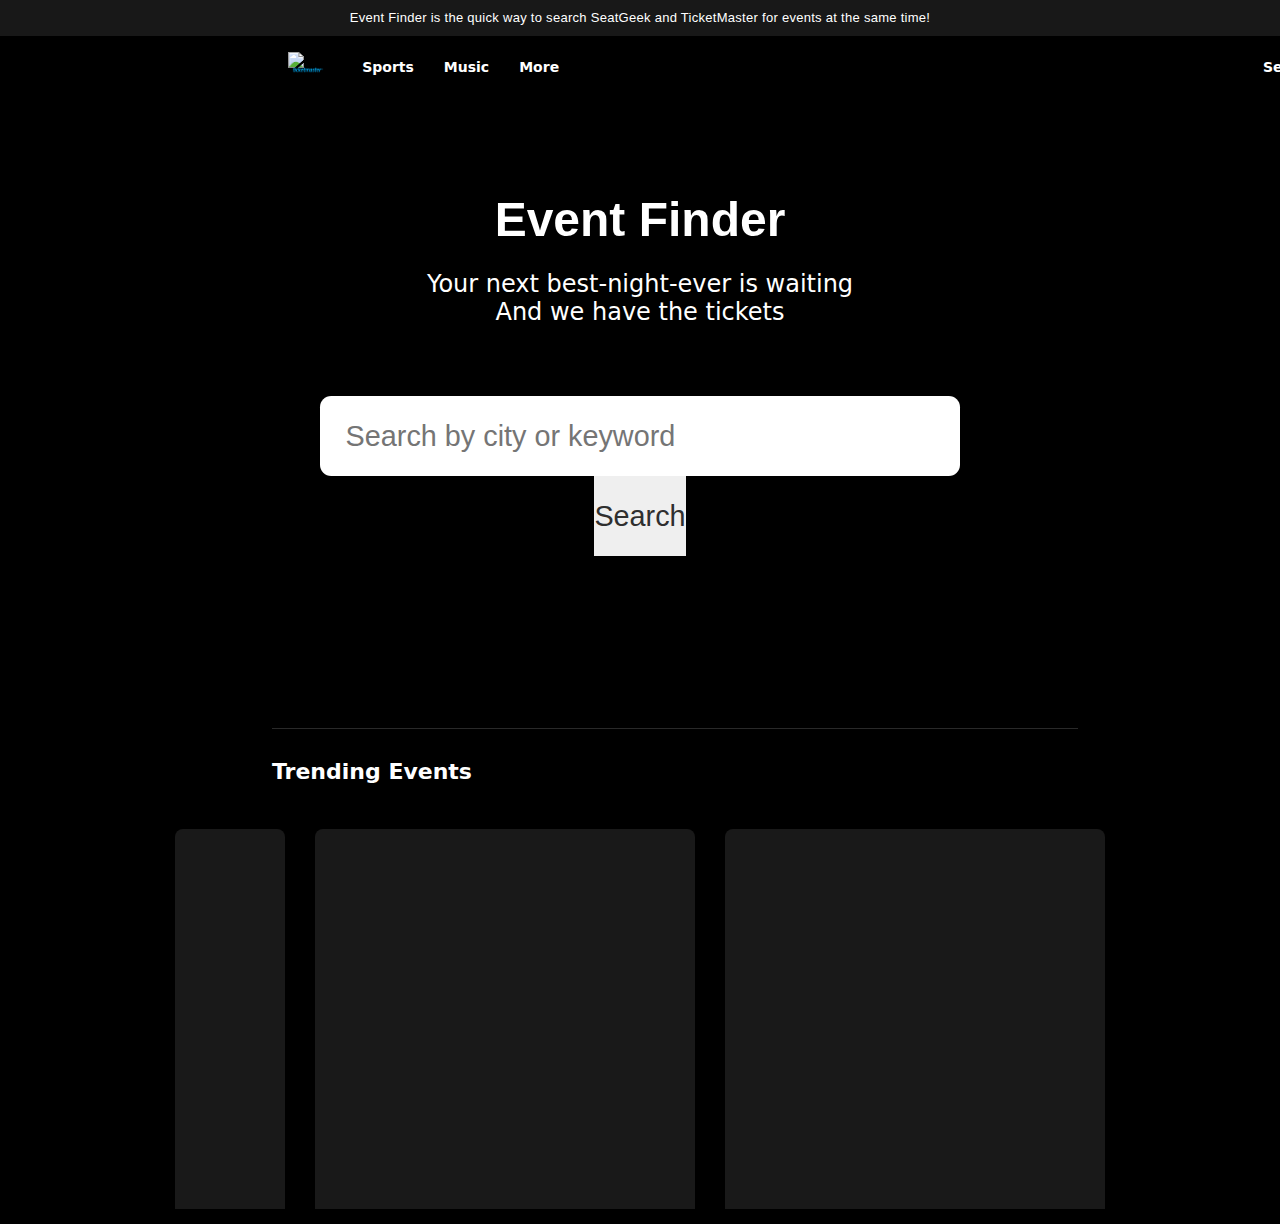
==== index.html @ c9721bfa "Update index.html" ====
<!DOCTYPE html>
<html>
    <head>
        <title>Event Finder</title>
        <link rel="stylesheet" type="text/css" href="./event-finder/assets/style.css">
        <link rel="stylesheet" href="https://cdn.jsdelivr.net/npm/bulma@0.9.4/css/bulma.min.css">
        <meta charset="UTF-8">
        <meta http-equiv="X-UA-Compatible" content="IE=edge">
        <meta name="viewport" content="width=device-width, initial-scale=1.0">
    </head>

        <body>
            <!----hero Section start---->

            <div class="top-banner">
                <a target="_blank">Event Finder is the quick way to search SeatGeek and TicketMaster for events at the same time!</a>
              </div>

            <div id="hero" class="hero">

                <nav>
                    <div>                       
                        <a href=""></a>
                        <img src="./event-finder/assets/images/seatgeeklogo.png" alt="SeatGeek logo">
                        <img src="./event-finder/assets/images/ticketmaster-5-logo.png" alt="TicketMaster logo" class="ticketmaster">
                    </div>
                    
                    
                    <ul class="left">
                        <li>
                            <a href="#sports">Sports</a>
                        </li>

                        <li>
                            <a href="#music">Music</a>
                        </li>

                        <li>
                            <a href="#more">More</a>
                        </li>

                    </ul>
                    

                    <ul class="right">

                        <li>
                            <a href="#sell">Sell</a>
                        </li>

                        <li>
                            <a href="#support">Support</a>
                        </li>

                        <li>
                            <a href="#login">Log in</a>
                        </li>
                    </ul>

                </nav>



                <div id="home" class="contents">
                   
                    <h1 class="h1">Event Finder</h1>
                         
                    <h3 class="h3">Your next best-night-ever is waiting
                            <br>
                         And we have the tickets
                    </h3>
                    

                    <form onsubmit="event.preventDefault();" role="search">
                        <label for="search">Search by city</label>
                        <input id="search" type="search" placeholder="Search by city or keyword" autofocus required />
                      
                      <br>
                      <button class="button **is-medium is-success is-rounded**" id="search">Search</button>
                    </form>

                </div>

                 <!----trending events START---->
                
              

                <hr class="hr">
                        <div class="title">
                            <h2 class="title">Trending Events</h2>
                        </div>

                        
                        <section class="events"> 

                        <div class="boxes">
                            <div id="event1" class="cards">
                                <div class="event1">

                                <img src="/" alt=""  />

                                <h2 id="name"></h2>
                    
                                <h3 id="localDate"></h3>
                                
                                <h3 id="venue"></h3>
                                
                                
                            </div>
                        </div>
                
                            <div class="boxes">
                                <div id="event2" class="cards">
                                    <div class="event2">

                                        <img src="./" alt=""  />
                                    
                                        <h2 id="name"></h2>

                                        <h3 id="localDate"></h3>
                                        
                                        <h3 id="venue"></h3>
                                </div>
                            </div>
                
                            <div class="boxes">
                                <div id="event3" class="cards">
                                    <div class="event3">

                                        <img src="/" alt=""  />
                                    
                                        <h2 id="name"></h2>

                                        <h3 id="localDate"></h3>
                                        
                                        <h3 id="venue"></h3>
                             </div>                                   
                          </div>
                        </div>
                        
                    </div>
                    
                </section>
                
            </div>
            <!----trending events END---->
        <script src="https://code.jquery.com/jquery-1.11.3.min.js"></script>
        <script src="./event-finder/assets/script.js"></script>
            </body>
</html>
---- event-finder/assets/style.css ----
*{
	padding: 0;
	margin: 0;
	font-family: ui-sand-serif, system-ui, -apple-system, BlinkMacSystemFont, 'Segoe UI', Roboto, 'Helvetica Neue', 
    Arial, 'Noto Sans', sans-serif, 'Apple Color Emoji', 'Segoe UI Emoji', 'Segoe UI Symbol', 'Noto Color Emoji';
	box-sizing: border-box;
}

:root {
    --rad: .7rem;
    --dur: .3s;
    --color-dark: #2f2f2f;
    --color-light: #fff;
    --font-fam: 'Lato', sans-serif;
    --height: 5rem;
    --btn-width: 6rem;
    --bez: cubic-bezier(0, 0, 0.43, 1.49);
  }

  body {
  background-color: black;
  }
  

html {
	scroll-behavior: smooth;
}

.top-banner {
    text-align: center;
    background-color: #181818;
  }
  
  .top-banner a {
    display: inline-block;
  }
  
  .top-banner a {
    width: 100%;
    padding: 8px 0;
    font-size: 0.8125rem;
    text-decoration: none;
    color: rgb(255, 255, 255);
    font-family: Roobert, "Helvetica Neue", Arial, Helvetica, sans-serif;
    letter-spacing: 0.0175rem;
    line-height: 1.25rem;
  }
  
.hero{
    background-image: url("../images/seatgeekhomepage.jpg");
    display: block;
    margin-left: auto;
    margin-right: auto;
    width: 75%;
}

  /* NAV section STARTS */

nav{
    z-index: 40;
    position:fixed;
    display: flex;
    padding-top: 1rem;
    padding-bottom: 1rem;
    flex-direction: row;
    position: absolute;
}

nav img {
    display: flex;
    width: 40px;
    height: 35px;
    position: absolute;
    left: 8rem;
}


nav ul li{
	display: inline-block;
    font-weight: 550;
	padding: 5px  15px;
    
}

nav ul li a{
	color: white;
    text-decoration: inherit;
    font-size: .875rem;
}

.left {
    margin-left: 11.7rem;
    display: flex;
    position: absolute;
    word-spacing: 1px;
}

.right {
    display: flex;
    margin-left: 68rem;
   
}


.contents{
    font-size: 30px;
    padding-top: 10rem;
	display: flex;
    align-items: center;
    flex-direction: column;
    justify-content: center;
    text-align: center;
}
  /* NAV section ENDS */


h1 { 
    font-size: 3rem;
    line-height: 1;
    font-weight: bold;
    margin-bottom: 1rem;
    text-align: center;
    background-position: 50%;
	font-family: "Exo", sans-serif;
    background-color: rgb(255, 255, 255);
	background-clip: text;
	-webkit-background-clip: text;
	color: transparent;

}

h3{
    color: white;
	font-size: 25px;
    padding-top: 10px;
	margin-bottom: 50px;
    font-size: 1.5rem;
    font-weight: 300;
}

/* Search Bar (form) section STARTS */

form {
    padding-top: 20px;
    position: relative;
    width: 40rem;
    border-radius: var(--rad);
  }

  input, button {
    height: var(--height);
    font-family: var(--font-fam);
    border: 0;
    color: var(--color-dark);
    font-size: 1.8rem;
  }
  
  input[type="search"] {
    outline: 0; 
    width: 100%;
    background: var(--color-light);
    padding: 0 1.6rem;
    border-radius: var(--rad);
    appearance: none; 
    position: relative;
  }
 
  label {
    position: absolute;
    clip: rect(1px, 1px, 1px, 1px);
    padding: 0;
    border: 0;
    height: 1px;
    width: 1px;
    overflow: hidden;
  }

  .button {
    left: 260px;
    top: 50px;
  }
  /* Search Bar (form) section ENDS */

  /* Trending events section */

.title h2{
	color: white;
	font-size: 22px;
	width: 1130px;
	margin: 30px auto;
	text-align: left;
    margin-left: 7rem;
}

.hr {
    border: 0; border-top: 1px solid rgb(255, 255, 255, 0.16);
    width: 84%;
    margin-left: 7rem;
    margin-top: 172px;
}

.boxes{
	display: flex;
	justify-content: center;
	align-items: center;
	min-height: 400px;
} 

.cards{
	display: flex;
	height: 380px;
	width: 380px;
	padding: 20px 35px;
	background: #191919;
	margin: 15px;
	position: relative;
	overflow: hidden;
	text-align: center;
    border-radius: 0.5rem 0.5rem 0px 0px;
    justify-content: center;   
}

  #event1 img {
    align-items: center;
    max-width: 100%;
    position: absolute;
    top: 28%;
    left: 50%;
    transform: translate(-50%, -50%);
    
  }

  #event1 h2 {
    display: flex;
    font-size: 20px;
    text-align: left;
	color: white;
    margin-top: 15rem;
    
  }

  #event1 h3 {
    padding-top: 18rem;
    text-align: left;
	color: rgba(255, 255, 255, 0.48);
    font-size: 18px;
    font-weight: 400;
    
  }

  #event2 img {
    align-items: center;
    max-width: 100%;
    position: absolute;
    top: 28%;
    left: 50%;
    transform: translate(-50%, -50%);
  }

  #event2 h2 {
    display: flex;
    font-size: 20px;
    text-align: left;
	color: white;
    margin-top: 15rem;
    
  }

  #event2 h3 {
    padding-top: 18rem;
    text-align: left;
	color: rgba(255, 255, 255, 0.48);
    font-size: 20px;
    font-weight: 400;
    
  }

  #event3 img {
    align-items: center;
    max-width: 100%;
    position: absolute;
    top: 28%;
    left: 50%;
    transform: translate(-50%, -50%);
  }

  #event3 h2 {
    display: flex;
    font-size: 17px;
    text-align: left;
	color: white;
    margin-top: 15rem;
    
  }

  #event3 h3 {
    padding-left: 1rem;
    padding-top: 17rem;
    text-align: left;
	color: rgba(255, 255, 255, 0.48);
    font-size: 17px;
    font-weight: 400;
    
  }

  /* Trending events ENDS */

  @media (max-width: 576px){



	html {
		font-size: 5px;
		max-width: 100%;
		align-items: center;
		background-color: #101010;
		
	  }

	body {
    overflow-x:hidden;
		font-family: Manrope,sans-serif;
		font-kerning: normal;
		text-rendering: optimizeSpeed;
		text-size-adjust: 100%;
		-webkit-font-smoothing: antialiased;
		overscroll-behavior-y: none;
		color: var(--color-white);
	}

	

}


@media screen and (max-width: 980px) {

  body {
    overflow-x:hidden;
  }

	.hero {
		padding-bottom: 0;
		justify-content: center;
		position: relative;
		width: 100%;
	}
  
	nav {
		display: flex;
		width: 100%;
		text-align: center;
		flex-wrap: wrap;
    	flex-direction: column;
    	align-items: center;
	}
  
	.hero nav ul {
		margin-top: 20px;
		width: 100%;
		justify-content: center;	
	}
  
    nav ul li a {
    position: absolute;
    right: 0rem;
		font-size: 10px;
		display: flex;	
	}
  
	.cards {
		flex: 0 70%;
	}
  }
  
  @media screen and (max-width: 768px) {

    body {
      overflow-x:hidden;
    }

    nav {
      align-items: center;
        display: flex;
        padding-top: 25px;
        flex-direction: row-reverse;
        justify-content: space-between;
        right: 4.5rem;
    }

    nav img {
    width: 30%;
    height: 200%;
    position: absolute;
    left: 13rem;
    top: 100px;
		display: flex;
    }

    .left {
      display: none;
    }

    .right {
      display: none;
    }


	.contents {
		display: flex;
		flex-direction: column;
    
	}

    .contents h1 {
        padding-top: 80px;
        font-size: 30px;
        padding-bottom: 20px;
    }

    .contents h3 {
        font-size: 20px;
    }

    .contents form {
        padding-top: 100px;
        width: 70%;
    }

    .button{
        left: 6rem;
    }

    .title h2 {
        padding-top: 25px;
        padding-bottom: 70px;
        position: absolute;
        top: 45rem;
        margin-left: 8.2rem;
    }

    .hr {
        width: 51%;
    }

	.boxes {
		display: flex;
		flex-direction: column;
		justify-content: flex-start;
        padding-top: 70px
	}

    .cards {
		flex: 0 70%;
	}

	.event1 img {
		max-width: 100%;
		max-height: 100%;
		filter: brightness(100%);
		transition: 0.4s;
	}

	.event2 img {
		max-width: 100%;
		max-height: 100%;
		filter: brightness(100%);
		transition: 0.5s;
	}

    .event3 img {
		max-width: 100%;
		max-height: 100%;
		filter: brightness(100%);
		transition: 0.7s;
	}
}
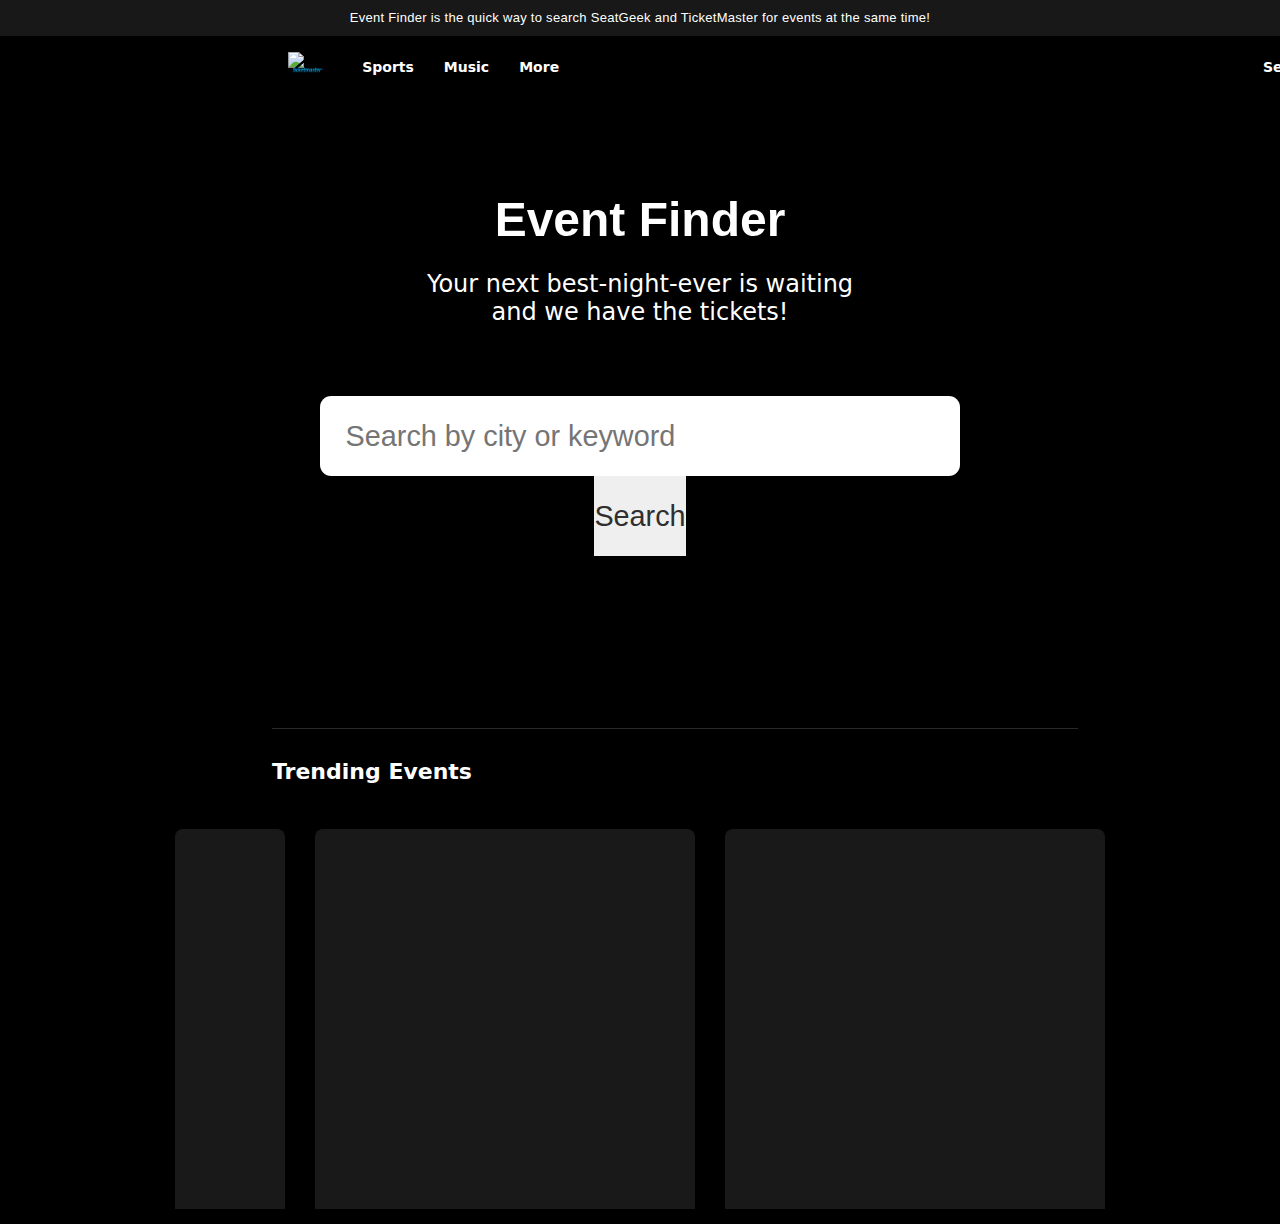
==== commit e8ace572: "spacing updated" ====
--- a/index.html
+++ b/index.html
@@ -67,7 +67,7 @@
                          
                     <h3 class="h3">Your next best-night-ever is waiting
                             <br>
-                         And we have the tickets
+                         and we have the tickets!
                     </h3>
                     
 
